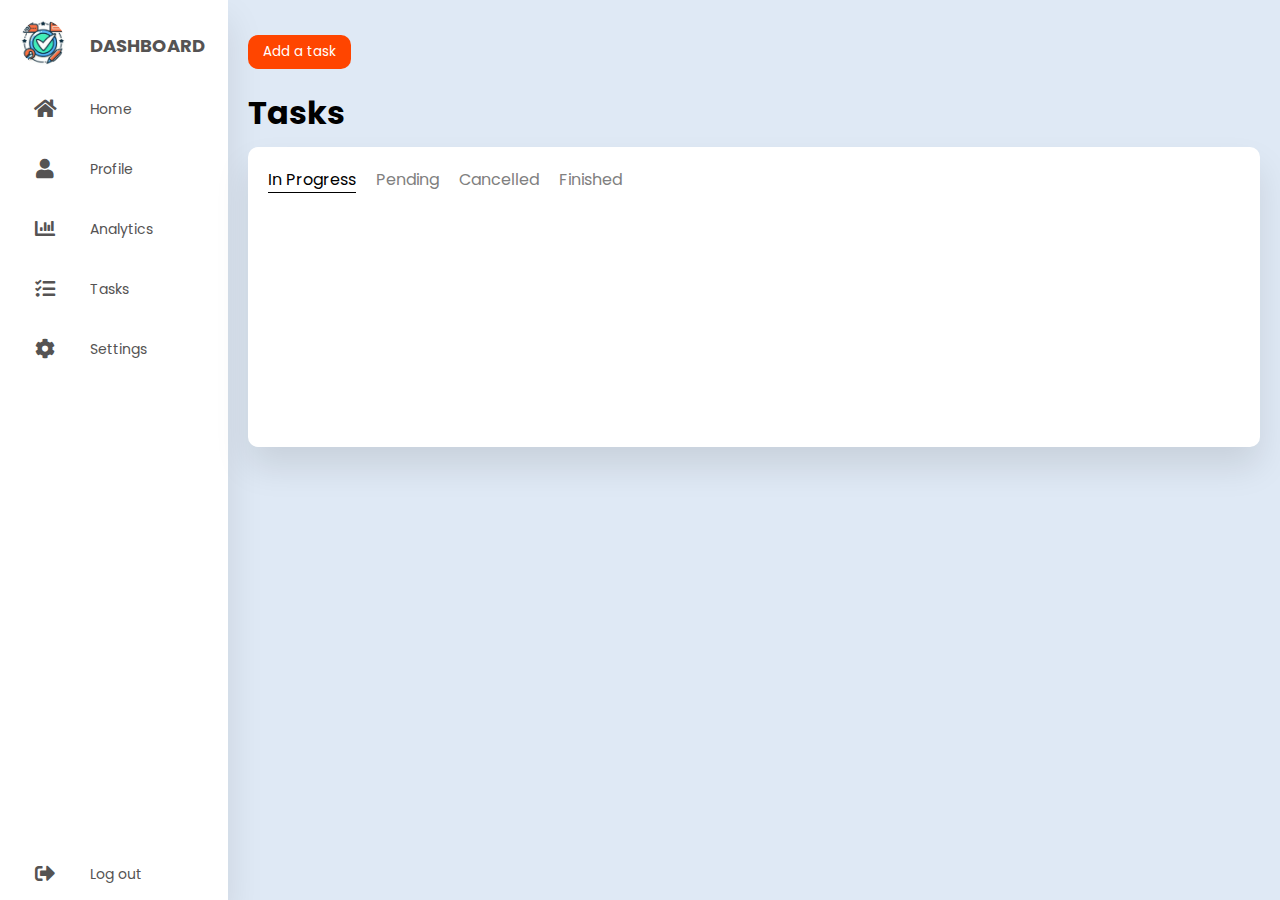
==== tasks.html @ 416a3f5b "Initial commit" ====
<!DOCTYPE html>
<html lang="en">
  <head>
    <meta charset="UTF-8" />
    <meta name="viewport" content="width=device-width, initial-scale=1.0" />
    <title>Tasks</title>
    <link rel="stylesheet" href="styles.css" />
    <!-- Font Awesome Cdn Link -->
    <link
      rel="stylesheet"
      href="https://cdnjs.cloudflare.com/ajax/libs/font-awesome/5.15.4/css/all.min.css"
    />
  </head>
  <body>
    <div class="container">
      <nav>
        <ul>
          <li>
            <a href="index.html" class="logo">
              <img src="images/logo.jpeg" alt="logo" />
              <span class="nav-item">Dashboard</span>
            </a>
          </li>
          <li>
            <a href="index.html"
              ><i class="fas fa-home"></i> <span class="nav-item">Home</span></a
            >
          </li>
          <li>
            <a href=""
              ><i class="fas fa-user"></i>
              <span class="nav-item">Profile</span></a
            >
          </li>
          <li>
            <a href=""
              ><i class="fas fa-chart-bar"></i>
              <span class="nav-item">Analytics</span></a
            >
          </li>
          <li>
            <a href="tasks.html"
              ><i class="fas fa-tasks"></i>
              <span class="nav-item">Tasks</span></a
            >
          </li>
          <li>
            <a href=""
              ><i class="fas fa-cog"></i>
              <span class="nav-item">Settings</span></a
            >
          </li>
          <li>
            <a href="" class="logout"
              ><i class="fas fa-sign-out-alt"></i>
              <span class="nav-item">Log out</span></a
            >
          </li>
        </ul>
      </nav>

      <section class="main">
        <button>Add a task</button>
        <section class="main-course">
          <h1>Tasks</h1>
          <div class="course-box">
            <ul>
              <li class="active">In progress</li>
              <li>pending</li>
              <li>cancelled</li>
              <li>finished</li>
            </ul>
          </div>
        </section>
      </section>
    </div>
  </body>
</html>
---- styles.css ----
@import url('https://fonts.googleapis.com/css2?family=Poppins:wght@400;500;600;700');
* {
  margin: 0;
  padding: 0;
  outline: none;
  border: none;
  text-decoration: none;
  box-sizing: border-box;
  font-family: 'Poppins', sans-serif;
}
body {
  background: #dfe9f5;
}
.container {
  display: flex;
}
nav {
  position: relative;
  top: 0;
  bottom: 0;
  height: 100vh;
  left: 0;
  background: #fff;
  width: 280px;
  overflow: hidden;
  box-shadow: 0 20px 35px rgba(0, 0, 0, 0.1);
}
.logo {
  text-align: center;
  display: flex;
  margin: 10px 0 0 10px;
}
.logo img {
  width: 45px;
  height: 45px;
  border-radius: 50%;
}
.logo span {
  font-weight: bold;
  padding-left: 15px;
  font-size: 18px;
  text-transform: uppercase;
}
a {
  position: relative;
  color: rgb(85, 83, 83);
  font-size: 14px;
  display: table;
  width: 280px;
  padding: 10px;
}
nav .fas {
  position: relative;
  width: 70px;
  height: 40px;
  top: 14px;
  font-size: 20px;
  text-align: center;
}
.nav-item {
  position: relative;
  top: 12px;
  margin-left: 10px;
}
a:hover {
  background: #eee;
}
.logout {
  position: absolute;
  bottom: 0;
}

/* Main Section */
.main {
  position: relative;
  padding: 20px;
  width: 100%;
}
.main-top {
  display: flex;
  width: 100%;
}
.main-top i {
  position: absolute;
  right: 0;
  margin: 10px 30px;
  color: rgb(110, 109, 109);
  cursor: pointer;
}
.main-skills {
  display: flex;
  margin-top: 20px;
}
.main-skills .card {
  width: 25%;
  margin: 10px;
  background: #fff;
  text-align: center;
  border-radius: 20px;
  padding: 10px;
  box-shadow: 0 20px 35px rgba(0, 0, 0, 0.1);
}
.main-skills .card h3 {
  margin: 10px;
  text-transform: capitalize;
}
.main-skills .card p {
  font-size: 12px;
}
.main-skills .card button {
  background: orangered;
  color: #fff;
  padding: 7px 15px;
  border-radius: 10px;
  margin-top: 15px;
  cursor: pointer;
}
/* buttons */
button {
  background: orangered;
  color: #fff;
  padding: 7px 15px;
  border-radius: 10px;
  margin-top: 15px;
  cursor: pointer;
}
/* End of buttons */
.main-skills .card button:hover {
  background: rgba(223, 70, 15, 0.856);
}
.main-skills .card i {
  font-size: 22px;
  padding: 10px;
}

/* Courses */
.main-course {
  margin-top: 20px;
  text-transform: capitalize;
}
.course-box {
  width: 100%;
  height: 300px;
  padding: 10px 10px 30px 10px;
  margin-top: 10px;
  background: #fff;
  border-radius: 10px;
  box-shadow: 0 20px 35px rgba(0, 0, 0, 0.1);
}
.course-box ul {
  list-style: none;
  display: flex;
}
.course-box ul li {
  margin: 10px;
  color: gray;
  cursor: pointer;
}
.course-box ul .active {
  color: #000;
  border-bottom: 1px solid #000;
}
.course-box .course {
  display: flex;
}
.box {
  width: 33%;
  padding: 10px;
  margin: 10px;
  border-radius: 10px;
  background: rgb(235, 233, 233);
  box-shadow: 0 20px 35px rgba(0, 0, 0, 0.1);
}
.box p {
  font-size: 12px;
  margin-top: 5px;
}
.box button {
  background: #000;
  color: #fff;
  padding: 7px 10px;
  border-radius: 10px;
  margin-top: 3rem;
  cursor: pointer;
}
.box button:hover {
  background: rgba(0, 0, 0, 0.842);
}
.box i {
  font-size: 7rem;
  float: right;
  margin: -20px 20px 20px 0;
}
.html {
  color: rgb(25, 94, 54);
}
.css {
  color: rgb(104, 179, 35);
}
.js {
  color: rgb(28, 98, 179);
}
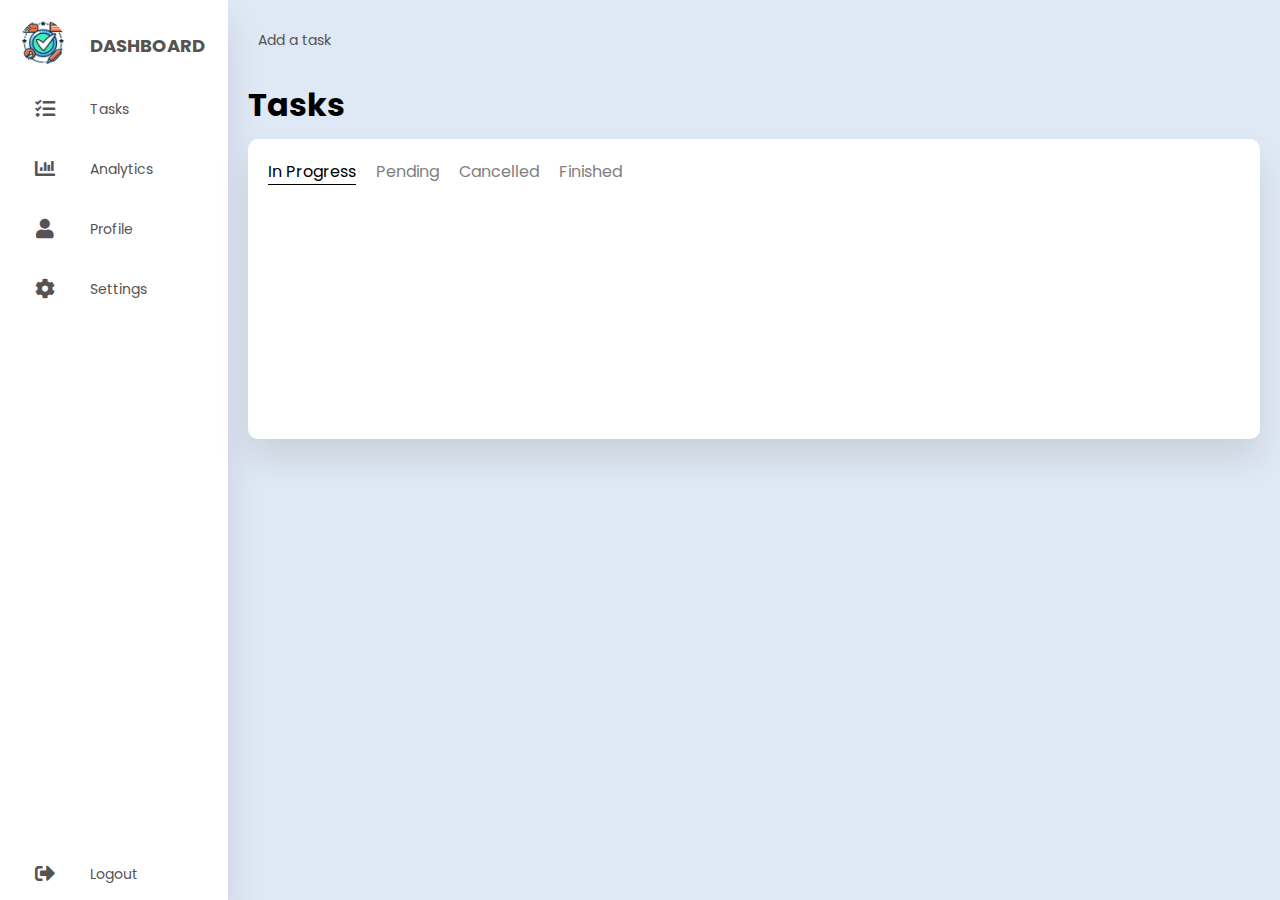
==== commit d10fdb96: "Layout, Add Task Form" ====
--- a/tasks.html
+++ b/tasks.html
@@ -21,17 +21,14 @@
               <span class="nav-item">Dashboard</span>
             </a>
           </li>
+
           <li>
-            <a href="index.html"
-              ><i class="fas fa-home"></i> <span class="nav-item">Home</span></a
+            <a href="tasks.html"
+              ><i class="fas fa-tasks"></i>
+              <span class="nav-item">Tasks</span></a
             >
           </li>
-          <li>
-            <a href=""
-              ><i class="fas fa-user"></i>
-              <span class="nav-item">Profile</span></a
-            >
-          </li>
+
           <li>
             <a href=""
               ><i class="fas fa-chart-bar"></i>
@@ -39,9 +36,9 @@
             >
           </li>
           <li>
-            <a href="tasks.html"
-              ><i class="fas fa-tasks"></i>
-              <span class="nav-item">Tasks</span></a
+            <a href=""
+              ><i class="fas fa-user"></i>
+              <span class="nav-item">Profile</span></a
             >
           </li>
           <li>
@@ -53,14 +50,15 @@
           <li>
             <a href="" class="logout"
               ><i class="fas fa-sign-out-alt"></i>
-              <span class="nav-item">Log out</span></a
+              <span class="nav-item">Logout</span></a
             >
           </li>
         </ul>
       </nav>
-
       <section class="main">
-        <button>Add a task</button>
+        <!-- <button id="addTaskBtn" class="open-modal-btn"> -->
+        <a href="add-task-form.html" class="">Add a task</a>
+        <!-- </button> -->
         <section class="main-course">
           <h1>Tasks</h1>
           <div class="course-box">
--- a/styles.css
+++ b/styles.css
@@ -63,7 +63,9 @@
   margin-left: 10px;
 }
 a:hover {
-  background: #eee;
+  /* background: #eee; */
+  background: orangered;
+  color: whitesmoke;
 }
 .logout {
   position: absolute;
@@ -76,10 +78,12 @@
   padding: 20px;
   width: 100%;
 }
+/* To place above */
 .main-top {
   display: flex;
   width: 100%;
 }
+
 .main-top i {
   position: absolute;
   right: 0;
@@ -91,6 +95,11 @@
   display: flex;
   margin-top: 20px;
 }
+.main-body {
+  display: flex;
+  margin-top: 20px;
+}
+
 .main-skills .card {
   width: 25%;
   margin: 10px;
@@ -138,6 +147,10 @@
   margin-top: 20px;
   text-transform: capitalize;
 }
+section .task-form {
+  margin-top: 20px;
+  text-transform: capitalize;
+}
 .course-box {
   width: 100%;
   height: 300px;
@@ -200,3 +213,74 @@
 .js {
   color: rgb(28, 98, 179);
 }
+
+/* Format add task form */
+.task-form {
+  padding: 20px;
+}
+.col-25 {
+  float: left;
+  width: 25%;
+  margin-top: 6px;
+}
+.col-75 {
+  float: left;
+  width: 75%;
+  margin-top: 6px;
+}
+.row::after {
+  content: '';
+  display: table;
+  clear: both;
+}
+
+.col-submit {
+  float: right;
+  width: 25%;
+  margin-top: 6px;
+}
+
+input,
+select {
+  width: 100%;
+  padding: 12px;
+  border: 1px solid #ccc;
+  border-radius: 4px;
+  resize: vertical;
+}
+
+input:focus {
+  border-color: orangered;
+}
+
+label {
+  padding: 12px 12px 12px 0;
+  display: inline-block;
+}
+
+input[type='submit'] {
+  background-color: orangered;
+  color: white;
+  padding: 12px 12px;
+  border: none;
+  border-radius: 4px;
+  cursor: pointer;
+  float: right;
+}
+input[type='submit']:hover {
+  background-color: #45a049;
+}
+
+.small {
+  font-size: small;
+  color: darkgrey;
+}
+/* Responsive layout - when the screen is less than 600px wide, make the two columns stack on top of each other instead of next to each other */
+@media screen and (max-width: 600px) {
+  .col-25,
+  .col-75,
+  input[type='submit'] {
+    width: 100%;
+    margin-top: 0;
+  }
+}
